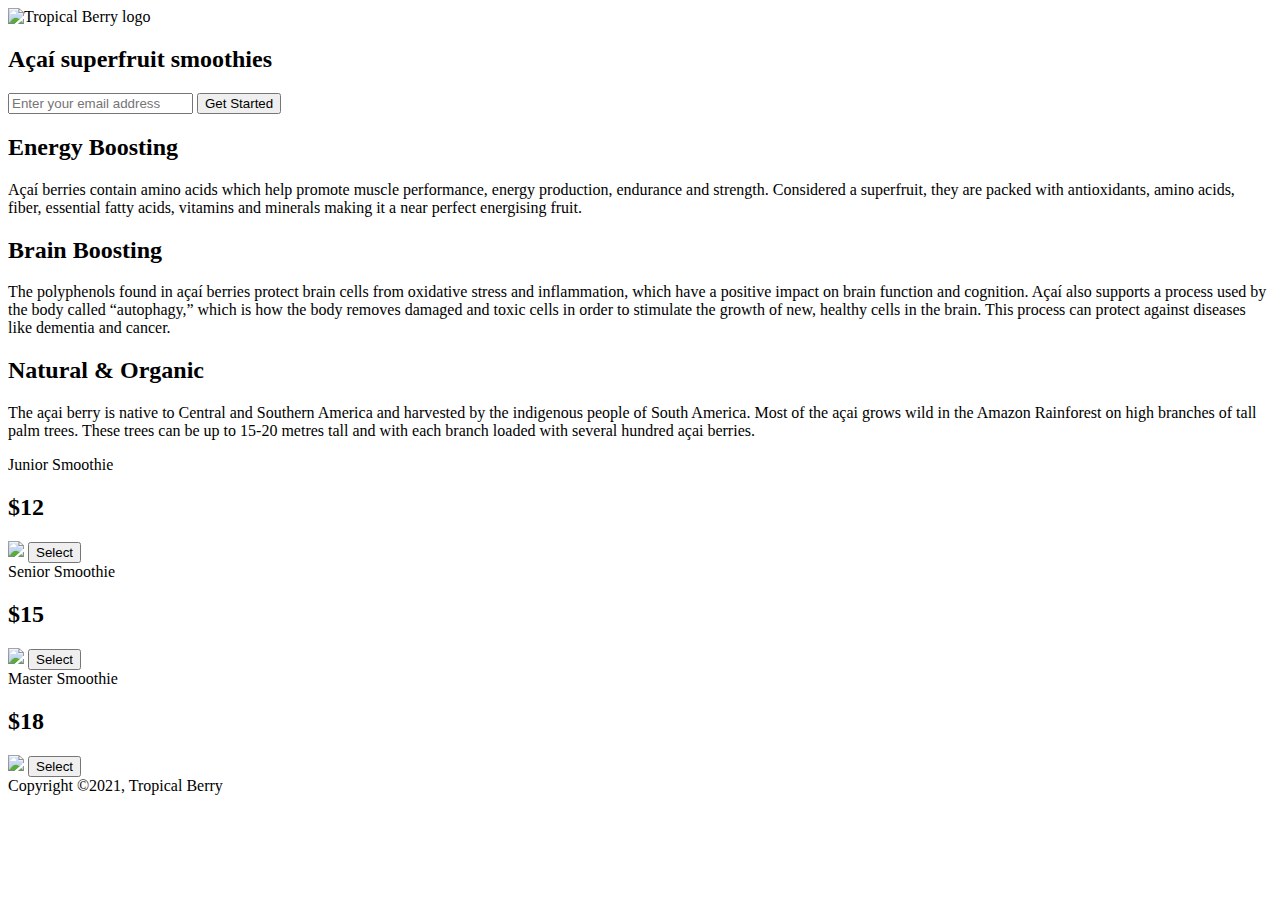
==== responsive-web-design/product-landing-page/index.html @ 04739459 "Create index.html" ====
<!DOCTYPE html>
<html lang="en">

<head>
    <meta charset="UTF-8">
    <meta http-equiv="X-UA-Compatible" content="IE=edge">
    <meta name="viewport" content="width=device-width, initial-scale=1.0">
    <link rel="stylesheet" type="text/css" href="style.css">
    <title>Product Landing Page</title>
</head>

<body>
    <link rel="stylesheet" href="https://use.fontawesome.com/releases/v5.8.1/css/all.css"
        integrity="sha384-50oBUHEmvpQ+1lW4y57PTFmhCaXp0ML5d60M1M7uH2+nqUivzIebhndOJK28anvf" crossorigin="anonymous">
    <div id="page-wrapper">
        <header id="header">
            <div class="logo">
                <img id="header-img" src="assets/img/logo.png" alt="Tropical Berry logo">
            </div>
        </header>

        <div class="container"></div>

        <section id="hero">
            <h2>Açaí superfruit smoothies</h2>
            <form id="form">
                <input name="email" id="email" type="email" placeholder="Enter your email address" required>
                <input id="submit" type="submit" value="Get Started" class="btn">
            </form>
        </section>

        <div class="container">
            <section id="features">
                <div class="grid">
                    <div class="icon"><i class="fa fa-3x fa-battery-full"></i></div>
                    <div class="desc">
                        <h2>Energy Boosting</h2>
                        <p>
                            Açaí berries contain amino acids which help promote muscle performance, energy production,
                            endurance and
                            strength. Considered a superfruit, they are packed with antioxidants, amino acids, fiber,
                            essential fatty
                            acids, vitamins
                            and minerals making it a near perfect energising fruit.
                        </p>
                    </div>
                </div>
                <div class="grid">
                    <div class="icon"><i class="fa fa-3x fa-brain"></i></div>
                    <div class="desc">
                        <h2>Brain Boosting</h2>
                        <p>
                            The polyphenols found in açaí berries protect brain cells from
                            oxidative stress and inflammation, which have a positive impact on brain function and
                            cognition. Açaí also
                            supports a process used by the body called “autophagy,” which is how the body removes
                            damaged and toxic
                            cells in order to stimulate the growth of new, healthy cells in the brain. This process can
                            protect
                            against diseases like dementia and cancer.
                        </p>
                    </div>
                </div>
                <div class="grid">
                    <div class="icon">
                        <i class="fa fa-3x fa-leaf" aria-hidden="true"></i>
                    </div>
                    <div class="desc">
                        <h2>Natural & Organic</h2>
                        <p>
                            The açai berry is native to Central and Southern America and harvested by the indigenous
                            people of South
                            America. Most of the açai grows wild in the Amazon Rainforest on high branches of tall palm
                            trees. These
                            trees can be up to 15-20 metres tall and with each branch loaded with several hundred açai
                            berries.
                        </p>
                    </div>
                </div>
            </section>
            <section id="pricing">
                <div class="product">
                    <div class="level">Junior Smoothie</div>
                    <h2 class="price">$12</h2>
                    <img class="product-img" src="assets/img/junior.png">
                    <button class="btn">Select</button>
                </div>
                <div class="product">
                    <div class="level">Senior Smoothie</div>
                    <h2 class="price">$15</h2>
                    <img class="product-img" src="assets/img/senior.png">
                    <button class="btn">Select</button>
                </div>
                <div class="product">
                    <div class="level">Master Smoothie</div>
                    <h2 class="price">$18</h2>
                    <img class="product-img" src="assets/img/master.png">
                    <button class="btn">Select</button>
                </div>
            </section>
        </div>
        <footer>
            <span>Copyright ©2021, Tropical Berry</span>
        </footer>
    </div>
</body>

</html>
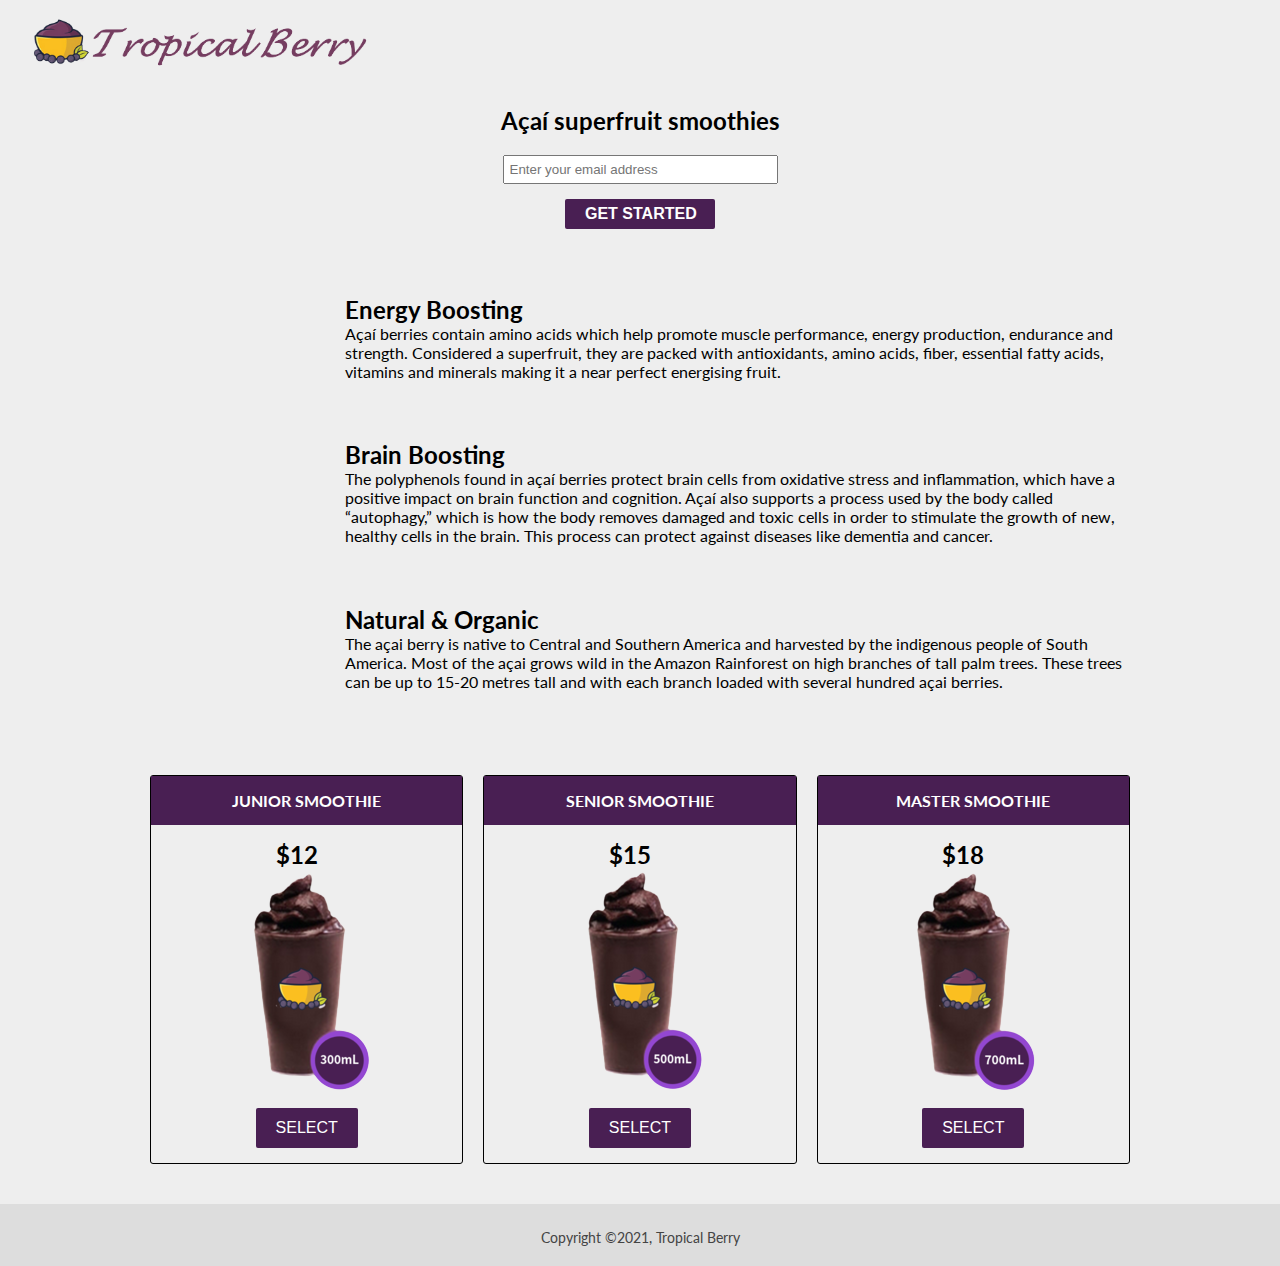
==== commit 1d21b4df: "Update index.html" ====
--- a/responsive-web-design/product-landing-page/index.html
+++ b/responsive-web-design/product-landing-page/index.html
@@ -1,108 +1,102 @@
 <!DOCTYPE html>
 <html lang="en">
-
-<head>
+  <head>
     <meta charset="UTF-8">
     <meta http-equiv="X-UA-Compatible" content="IE=edge">
     <meta name="viewport" content="width=device-width, initial-scale=1.0">
     <link rel="stylesheet" type="text/css" href="style.css">
     <title>Product Landing Page</title>
-</head>
-
-<body>
+  </head>
+  <body>
     <link rel="stylesheet" href="https://use.fontawesome.com/releases/v5.8.1/css/all.css"
-        integrity="sha384-50oBUHEmvpQ+1lW4y57PTFmhCaXp0ML5d60M1M7uH2+nqUivzIebhndOJK28anvf" crossorigin="anonymous">
+      integrity="sha384-50oBUHEmvpQ+1lW4y57PTFmhCaXp0ML5d60M1M7uH2+nqUivzIebhndOJK28anvf" crossorigin="anonymous">
     <div id="page-wrapper">
-        <header id="header">
-            <div class="logo">
-                <img id="header-img" src="assets/img/logo.png" alt="Tropical Berry logo">
+      <header id="header">
+        <div class="logo">
+          <img id="header-img" src="assets/img/logo.png" alt="Tropical Berry logo">
+        </div>
+      </header>
+      <div class="container"></div>
+      <section id="hero">
+        <h2>Açaí superfruit smoothies</h2>
+        <form id="form">
+          <input name="email" id="email" type="email" placeholder="Enter your email address" required>
+          <input id="submit" type="submit" value="Get Started" class="btn">
+        </form>
+      </section>
+      <div class="container">
+        <section id="features">
+          <div class="grid">
+            <div class="icon"><i class="fa fa-3x fa-battery-full"></i></div>
+            <div class="desc">
+              <h2>Energy Boosting</h2>
+              <p>
+                Açaí berries contain amino acids which help promote muscle performance, energy production,
+                endurance and
+                strength. Considered a superfruit, they are packed with antioxidants, amino acids, fiber,
+                essential fatty
+                acids, vitamins
+                and minerals making it a near perfect energising fruit.
+              </p>
             </div>
-        </header>
-
-        <div class="container"></div>
-
-        <section id="hero">
-            <h2>Açaí superfruit smoothies</h2>
-            <form id="form">
-                <input name="email" id="email" type="email" placeholder="Enter your email address" required>
-                <input id="submit" type="submit" value="Get Started" class="btn">
-            </form>
+          </div>
+          <div class="grid">
+            <div class="icon"><i class="fa fa-3x fa-brain"></i></div>
+            <div class="desc">
+              <h2>Brain Boosting</h2>
+              <p>
+                The polyphenols found in açaí berries protect brain cells from
+                oxidative stress and inflammation, which have a positive impact on brain function and
+                cognition. Açaí also
+                supports a process used by the body called “autophagy,” which is how the body removes
+                damaged and toxic
+                cells in order to stimulate the growth of new, healthy cells in the brain. This process can
+                protect
+                against diseases like dementia and cancer.
+              </p>
+            </div>
+          </div>
+          <div class="grid">
+            <div class="icon">
+              <i class="fa fa-3x fa-leaf" aria-hidden="true"></i>
+            </div>
+            <div class="desc">
+              <h2>Natural & Organic</h2>
+              <p>
+                The açai berry is native to Central and Southern America and harvested by the indigenous
+                people of South
+                America. Most of the açai grows wild in the Amazon Rainforest on high branches of tall palm
+                trees. These
+                trees can be up to 15-20 metres tall and with each branch loaded with several hundred açai
+                berries.
+              </p>
+            </div>
+          </div>
         </section>
-
-        <div class="container">
-            <section id="features">
-                <div class="grid">
-                    <div class="icon"><i class="fa fa-3x fa-battery-full"></i></div>
-                    <div class="desc">
-                        <h2>Energy Boosting</h2>
-                        <p>
-                            Açaí berries contain amino acids which help promote muscle performance, energy production,
-                            endurance and
-                            strength. Considered a superfruit, they are packed with antioxidants, amino acids, fiber,
-                            essential fatty
-                            acids, vitamins
-                            and minerals making it a near perfect energising fruit.
-                        </p>
-                    </div>
-                </div>
-                <div class="grid">
-                    <div class="icon"><i class="fa fa-3x fa-brain"></i></div>
-                    <div class="desc">
-                        <h2>Brain Boosting</h2>
-                        <p>
-                            The polyphenols found in açaí berries protect brain cells from
-                            oxidative stress and inflammation, which have a positive impact on brain function and
-                            cognition. Açaí also
-                            supports a process used by the body called “autophagy,” which is how the body removes
-                            damaged and toxic
-                            cells in order to stimulate the growth of new, healthy cells in the brain. This process can
-                            protect
-                            against diseases like dementia and cancer.
-                        </p>
-                    </div>
-                </div>
-                <div class="grid">
-                    <div class="icon">
-                        <i class="fa fa-3x fa-leaf" aria-hidden="true"></i>
-                    </div>
-                    <div class="desc">
-                        <h2>Natural & Organic</h2>
-                        <p>
-                            The açai berry is native to Central and Southern America and harvested by the indigenous
-                            people of South
-                            America. Most of the açai grows wild in the Amazon Rainforest on high branches of tall palm
-                            trees. These
-                            trees can be up to 15-20 metres tall and with each branch loaded with several hundred açai
-                            berries.
-                        </p>
-                    </div>
-                </div>
-            </section>
-            <section id="pricing">
-                <div class="product">
-                    <div class="level">Junior Smoothie</div>
-                    <h2 class="price">$12</h2>
-                    <img class="product-img" src="assets/img/junior.png">
-                    <button class="btn">Select</button>
-                </div>
-                <div class="product">
-                    <div class="level">Senior Smoothie</div>
-                    <h2 class="price">$15</h2>
-                    <img class="product-img" src="assets/img/senior.png">
-                    <button class="btn">Select</button>
-                </div>
-                <div class="product">
-                    <div class="level">Master Smoothie</div>
-                    <h2 class="price">$18</h2>
-                    <img class="product-img" src="assets/img/master.png">
-                    <button class="btn">Select</button>
-                </div>
-            </section>
-        </div>
-        <footer>
-            <span>Copyright ©2021, Tropical Berry</span>
-        </footer>
+        <section id="pricing">
+          <div class="product">
+            <div class="level">Junior Smoothie</div>
+            <h2 class="price">$12</h2>
+            <img class="product-img" src="assets/img/junior.png">
+            <button class="btn">Select</button>
+          </div>
+          <div class="product">
+            <div class="level">Senior Smoothie</div>
+            <h2 class="price">$15</h2>
+            <img class="product-img" src="assets/img/senior.png">
+            <button class="btn">Select</button>
+          </div>
+          <div class="product">
+            <div class="level">Master Smoothie</div>
+            <h2 class="price">$18</h2>
+            <img class="product-img" src="assets/img/master.png">
+            <button class="btn">Select</button>
+          </div>
+        </section>
+      </div>
+      <footer>
+        <span>Copyright ©2021, Tropical Berry</span>
+      </footer>
     </div>
-</body>
-
+  </body>
 </html>
--- a/responsive-web-design/product-landing-page/style.css
+++ b/responsive-web-design/product-landing-page/style.css
@@ -0,0 +1,244 @@
+@import 'https://fonts.googleapis.com/css?family=Lato:400,700';
+
+* {
+  margin: 0;
+  padding: 0;
+  box-sizing: border-box;
+}
+
+html {
+  scrollbar-color: #491f53 #eee;
+}
+
+body {
+  background-color: #eee;
+  font-family: 'Lato', sans-serif;
+}
+
+.container {
+  max-width: 1000px;
+  width: 100%;
+  margin: 0 auto;
+}
+
+.btn {
+  padding: 0 20px;
+  height: 40px;
+  font-size: 1em;
+  color: white;
+  font-weight: 900;
+  text-transform: uppercase;
+  border: 3px black solid;
+  border-radius: 2px;
+  background: transparent;
+  cursor: pointer;
+}
+
+.grid {
+  display: flex;
+}
+
+header {
+  position: fixed;
+  top: 0;
+  min-height: 75px;
+  width: 100%;
+  display: flex;
+  justify-content: left;
+  align-items: center;
+  background-color: #eee;
+}
+
+.logo {
+  width: 60vw;
+}
+
+.logo>img {
+  width: 100%;
+  height: 100%;
+  max-width: 360px;
+  display: flex;
+  justify-content: center;
+  align-items: center;
+  text-align: center;
+  margin-left: 20px;
+}
+
+#hero {
+  display: flex;
+  flex-direction: column;
+  align-items: center;
+  justify-content: center;
+  text-align: center;
+  height: 200px;
+  margin-top: 75px;
+}
+
+#hero>h2 {
+  margin-bottom: 20px;
+  word-wrap: break-word;
+}
+
+#hero input[type='email'] {
+  max-width: 275px;
+  width: 100%;
+  padding: 5px;
+}
+
+#hero input[type='submit'] {
+  max-width: 150px;
+  width: 100%;
+  height: 30px;
+  margin: 15px 0;
+  border: 0;
+  color: white;
+  background-color: #491f53;
+}
+
+#hero input[type='submit']:hover {
+  background-color: #491f53;
+  transition: background-color 1s;
+}
+
+.desc {
+  margin-bottom: 30px;
+}
+
+#features .icon {
+  display: flex;
+  align-items: center;
+  justify-content: center;
+  height: 125px;
+  width: 20vw;
+  color: #491f53;
+}
+
+#features .desc {
+  display: flex;
+  flex-direction: column;
+  justify-content: center;
+  height: 125px;
+  width: 80vw;
+  padding: 5px;
+}
+
+#pricing {
+  margin-top: 25px;
+  display: flex;
+  flex-direction: row;
+  justify-content: center;
+}
+
+.product {
+  display: flex;
+  flex-direction: column;
+  align-items: center;
+  text-align: center;
+  width: calc(100% / 3);
+  margin: 10px;
+  border: 1px solid #000;
+  border-radius: 3px;
+}
+
+.product>.level {
+  background-color: #491f53;
+  color: white;
+  padding: 15px 0;
+  width: 100%;
+  text-transform: uppercase;
+  font-weight: 700;
+}
+
+.product>h2 {
+  margin-top: 15px;
+}
+
+.price {
+  margin-right: 20px;
+}
+
+.product>button {
+  border: 0;
+  margin: 15px 0;
+  background-color: #491f53;
+  font-weight: 400;
+}
+
+.product>button:hover {
+  background-color: #491f53;
+  transition: background-color 1s;
+}
+
+footer {
+  margin-top: 30px;
+  background-color: #ddd;
+  padding: 20px;
+}
+
+footer>span {
+  margin-top: 5px;
+  display: flex;
+  justify-content: center;
+  font-size: 0.9em;
+  color: #444;
+}
+
+@media (max-width: 600px) {
+  header {
+    flex-wrap: wrap;
+  }
+}
+
+@media (max-width: 650px) {
+  .logo {
+    margin-top: 15px;
+    width: 100%;
+    position: relative;
+  }
+}
+
+@media (max-width: 650px) {
+  .logo>img {
+    margin: 0 auto;
+  }
+}
+
+@media (max-width: 650px) {
+  #hero {
+    margin-top: 120px;
+  }
+}
+
+@media (max-width: 550px) {
+  #features .icon {
+    display: none;
+  }
+}
+
+@media (max-width: 550px) {
+  #features .desc {
+    width: 100%;
+    text-align: center;
+    padding: 0;
+    height: 150px;
+  }
+}
+
+@media (max-width: 650px) {
+  #features {
+    margin-top: 0;
+  }
+}
+
+@media (max-width: 800px) {
+  #pricing {
+    flex-direction: column;
+  }
+
+  .product {
+    max-width: 300px;
+    width: 100%;
+    margin: 0 auto;
+    margin-bottom: 10px;
+  }
+}
